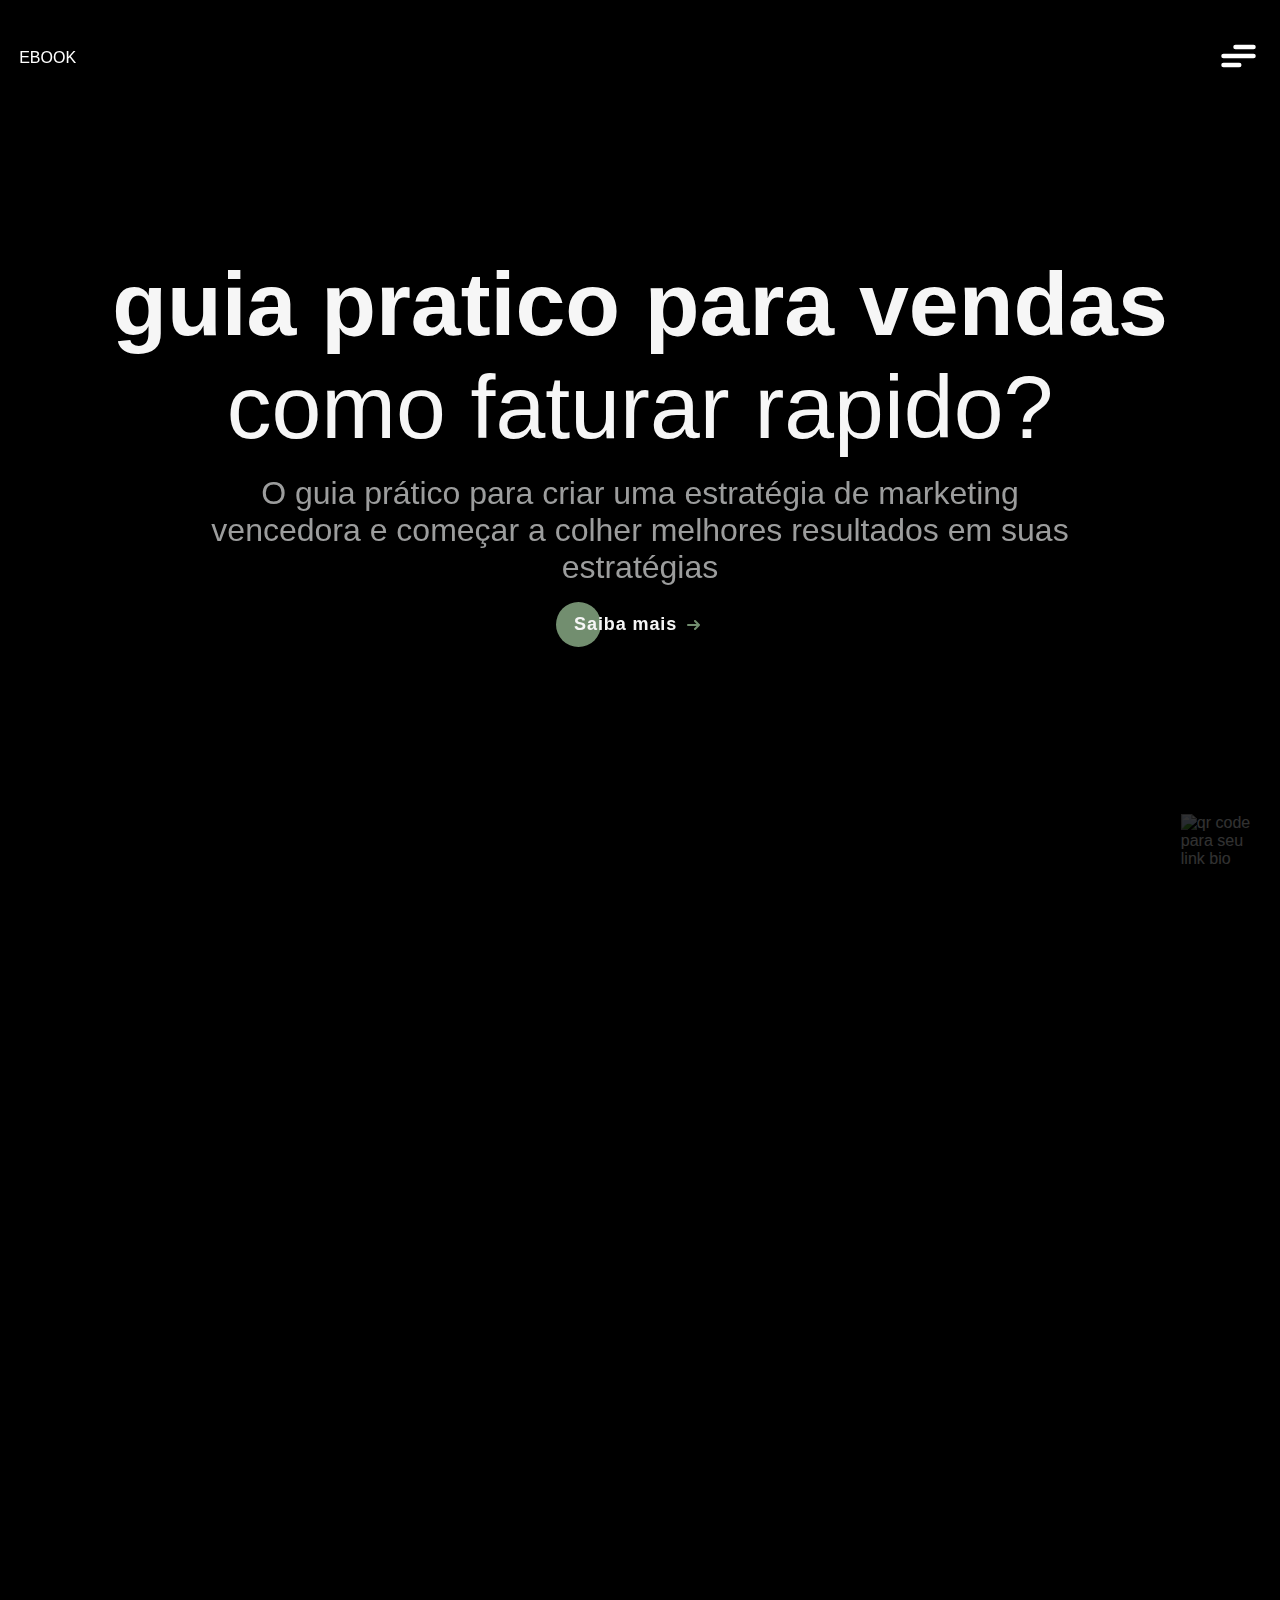
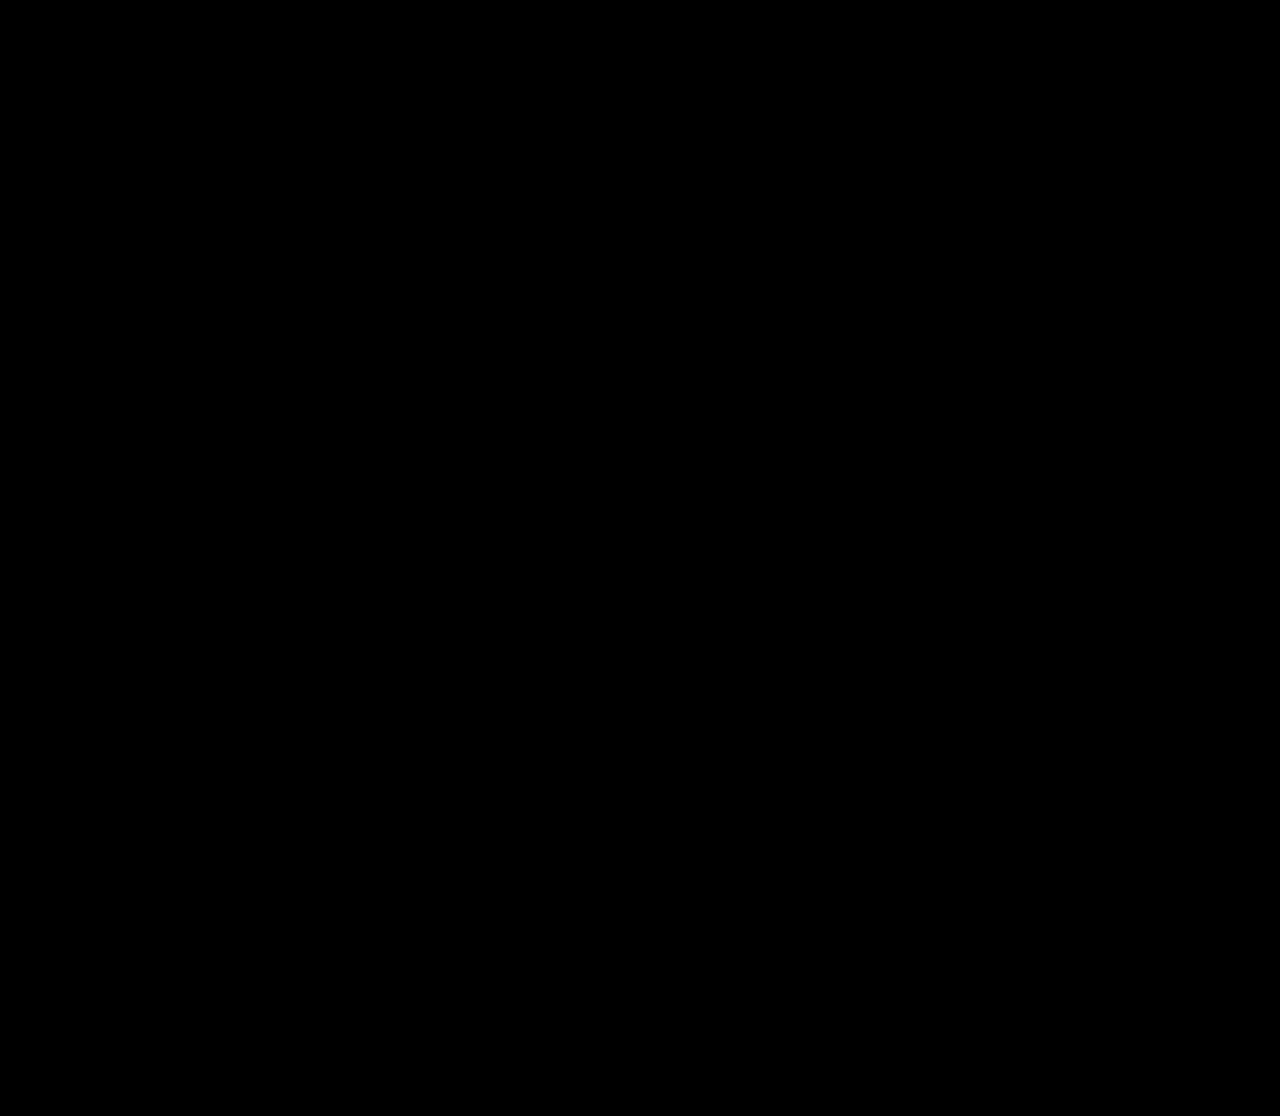
==== index.html @ 0413624f "first commit" ====
<!DOCTYPE html>
<html lang="pt-br">

<head>
    <meta charset="UTF-8">
    <meta name="viewport" content="width=device-width, initial-scale=1.0">
    <title>ebook</title>

    <!--CSS-->
    <link rel="stylesheet" href="assets/css/style.css">
    <link rel="stylesheet" href="assets/css/responsividade.css">

    <!--Bootstrap Icons-->
    <link rel="stylesheet" href="https://cdn.jsdelivr.net/npm/bootstrap-icons@1.11.1/font/bootstrap-icons.css"
        integrity="sha384-4LISF5TTJX/fLmGSxO53rV4miRxdg84mZsxmO8Rx5jGtp/LbrixFETvWa5a6sESd" crossorigin="anonymous">

    <!-- AOS -->
    <link href="https://unpkg.com/aos@2.3.1/dist/aos.css" rel="stylesheet" />
    
</head>

<body>

    <!--Botão voltar ao topo-->
    <div id="backToTop" class="fixed-button">
        <i class="bi bi-chevron-up"></i>
    </div>

    <!--Botão WhatsApp-->
    <div id="whatsappButton" class="fixed-button">
        <i class="bi bi-whatsapp"></i>
    </div>

    <!--Container Geral-->
    <div class="container">

        <!--Header-->
        <header class="header">
            <div class="logo">
                <span>EBOOK</span>
                <img src="assets/img/SUA-LOGO-AQUI.png" alt="">
            </div>
            <div class="menu">
                <label class="hamburger">
                    <input type="checkbox" id="menuToggle">
                    <svg viewBox="0 0 32 32">
                        <path class="line line-top-bottom"
                            d="M27 10 13 10C10.8 10 9 8.2 9 6 9 3.5 10.8 2 13 2 15.2 2 17 3.8 17 6L17 26C17 28.2 18.8 30 21 30 23.2 30 25 28.2 25 26 25 23.8 23.2 22 21 22L7 22">
                        </path>
                        <path class="line" d="M7 16 27 16"></path>
                    </svg>
                </label>
            </div>
            <div class="menu-aberto">
                <nav class="nav-menu">
                    <a href="#inicio">INÍCIO</a>
                    <a href="#sobre">SOBRE</a>
                    <a href="#servicos">SERVIÇOS</a>
                    <a href="#portfolio">PORTFOLIO</a>
                    <a href="#contato">CONTATO</a>
                </nav>
            </div>
        </header>
        <!--Fim Header-->

        <!--Início-->
        <main id="inicio" class="inicio">
            <div class="container-inicio">
                <div class="conteudo-inicio" data-aos="fade-up" data-aos-duration="1000">
                    <div class="titulo-inicio">
                        <h1>guia pratico para vendas</h1>
                        <h1 class="destaque-inicio">como faturar rapido?</h1>
                    </div>
                    <div class="paragrafo-inicio" data-aos="fade-up" data-aos-delay="200" data-aos-duration="1000">
                        <p>O guia prático para criar uma estratégia de marketing
                            vencedora e começar a colher melhores resultados em suas
                            estratégias</p>
                    </div>
                    <button class="cta" data-aos="fade-up" data-aos-delay="400" data-aos-duration="1000">
                        <span>Saiba mais</span>
                        <svg width="15px" height="10px" viewBox="0 0 13 10">
                            <path d="M1,5 L11,5"></path>
                            <polyline points="8 1 12 5 8 9"></polyline>
                        </svg>
                    </button>
                </div>
                <div class="complemento-inicio">
                    <img class="text" src="assets/img/complemento-esquerda.png" alt="">
                    <img class="qr-code" src="assets/img/qr_code_rmdeveloper.png" alt="qr code para seu link bio">
                </div>
            </div>
        </main>
        <!--Fim Início-->

        <!--Sobre-->
        <section id="sobre" class="sobre">
            <div class="container-sobre">
                <!--Slide Sobre-->
                <div class="headline-sobre" data-aos="fade-up" data-aos-duration="1000">
                    <div class="headline-scroll" id="headline-scroll">
                        <span class="bold">SOBRE</span>
                        <span class="divisor"></span>
                        <span class="light">SOBRE</span>
                        <span class="divisor"></span>
                        <span class="bold">SOBRE</span>
                        <span class="divisor"></span>
                        <span class="light">SOBRE</span>
                        <span class="divisor"></span>
                        <span class="bold">SOBRE</span>
                        <span class="divisor"></span>
                        <span class="light">SOBRE</span>
                        <span class="divisor"></span>
                    </div>
                </div>
                <div class="conteudo-sobre">
                    <div class="left-sobre" data-aos="fade-right" data-aos-duration="1000">
                        <div class="textos-sobre">
                            <h1>Olá, me chamo Kauan</h1>
                            <p>Atuo no mercado de marketing ha 2 anos e quero te mostrar um pouco do que esse mercado ja me proporciou</p>
                        </div>
                        <div class="redes-sociais">
                            <a href="#">INSTAGRAM<i class="bi bi-arrow-right"></i></a>
                            <a href="#">THREADS<i class="bi bi-arrow-right"></i></a>
                            <a href="#">FACEBOOK<i class="bi bi-arrow-right"></i></a>
                            <a href="#">TIKTOK<i class="bi bi-arrow-right"></i></a>
                        </div>
                    </div>
                    <div class="right-sobre" data-aos="fade-left" data-aos-duration="1000">
                        <div class="imagem-sobre">
                            <img src="assets/img/sua-foto.png" alt="">
                        </div>
                        <div class="complemento-sobre">
                            <img src="assets/img/texto-giratorio.png" alt="">
                        </div>
                    </div>
                </div>
            </div>
        </section>
        <!--Fim Sobre-->

        <!--Skills-->
        <section id="skills" class="skills">
            <div class="container-skills" data-aos="fade-up" data-aos-duration="1000">
                <div class="headline-skills">
                    <div class="text-headline-skills" data-aos="fade-up" data-aos-delay="200" data-aos-duration="1000">
                        <h2>PORQUE COMECAR NO MERCADO DIGITAL?</h2>
                        <p>Lorem ipsum dolor, sit amet consectetur adipisicing elit. Fuga molestias libero consequuntur.</p>
                    </div>
                </div>
                <div class="conteudo-skills">
                    <div class="box-skills" data-aos="fade-up" data-aos-delay="300" data-aos-duration="1000">
                        <i class="bi bi-palette"></i>
                        <h3>Lorem ipsum dolor sit.</h3>
                        <p>Lorem ipsum dolor sit amet consectetur, adipisicing elit.</p>
                    </div>
                    <div class="box-skills" data-aos="fade-up" data-aos-delay="400" data-aos-duration="1000">
                        <i class="bi bi-type"></i>
                        <h3>Lorem ipsum dolor sit.</h3>
                        <p>Lorem ipsum dolor sit amet consectetur, adipisicing elit.</p>
                    </div>
                    <div class="box-skills" data-aos="fade-up" data-aos-delay="500" data-aos-duration="1000">
                        <i class="bi bi-book"></i>
                        <h3>Lorem ipsum dolor sit.</h3>
                        <p>Lorem ipsum dolor sit amet consectetur, adipisicing elit.</p>
                    </div>
                    <div class="box-skills" data-aos="fade-up" data-aos-delay="600" data-aos-duration="1000">
                        <i class="bi bi-graph-up"></i>
                        <h3>Lorem ipsum dolor sit.</h3>
                        <p>Lorem ipsum dolor sit amet consectetur, adipisicing elit.</p>
                    </div>
                </div>
            </div>
        </section>

    </div>
    <script src="https://ajax.googleapis.com/ajax/libs/jquery/2.1.3/jquery.min.js"></script>

    <!-- AOS -->
    <script src="https://unpkg.com/aos@2.3.1/dist/aos.js"></script>

    <!-- Inicialização do AOS -->
    <script>
        AOS.init();
    </script>

    <!--JavaScript-->
    <script src="assets/js/header.js"></script>
    <script src="assets/js/actionButton.js"></script>
    <script src="assets/js/menu.js"></script>
    <script src="assets/js/slideSobre.js"></script>
    <script src="assets/js/slidePortfolio.js"></script>
</body>
</html>
---- assets/css/style.css ----
@import url('https://fonts.cdnfonts.com/css/tt-hoves-pro-trial');
@import url('clash-grotesk.css');

* {
    margin: 0;
    padding: 0;
    box-sizing: border-box;
}

:root {
    --font-grande: 'TT Hoves Pro Trial', sans-serif;
    --font-pequena: 'ClashGrotesk-Light', sans-serif;
    --color-black: #000;
    --color-gray1: #3d4143;
    --color-gray2: #9c9d9d;
    --color-white: #f6f6f6;
    --color-destaque1: #e7fc00;
    --color-destaque2: #728e6f;
}

/* Estilizando a barra de rolagem */
::-webkit-scrollbar {
    width: 12px;
}

::-webkit-scrollbar-track {
    background: var(--color-black);
}

::-webkit-scrollbar-thumb {
    background-color: var(--color-gray1);
    border-radius: 20px;
    border: 3px solid var(--color-black);
}

::-webkit-scrollbar-thumb:hover {
   background-color: var(--color-gray2); 
    
}

html {
    scroll-behavior: smooth;
}

body {
    background-color: var(--color-black); 
    width: 100%;
    display: flex;
    align-items: center;
    justify-content: center;
    font-family: var(--font-pequena);
    overflow-x: hidden;
    -webkit-overflow-scrolling: touch;
    transition: transform 0.3s ease-out;
}

li {
    list-style: none;
}

a {
    text-decoration: none;
}

/*Botões fixos*/
.fixed-button {
    position: fixed;
    display: none;
    align-items: center;
    justify-content: center;
    width: 50px;
    height: 50px;
    border-radius: 50%;
    background-color: var(--color-white);
    color: var(--color-black);
    cursor: pointer;
    z-index: 1000;
    opacity: 0;
    transition: opacity 0.5s ease, box-shadow 0.5s ease;
}

#backToTop {
    bottom: 20px;
    left: 20px;
    box-shadow: 0px 0px 10px rgba(0, 0, 0, 0.5); 
}

#whatsappButton {
    bottom: 20px;
    right: 20px;
    background-color: #25D366;
    box-shadow: 0px 0px 10px rgba(0, 255, 0, 0.5); 
    animation: pulse 2s infinite;
}

#whatsappButton i {
    font-size: 24px;
    color: #fff;
}

.fixed-button i {
    font-size: 24px;
}

@keyframes pulse {
    0% {
        transform: scale(1);
        box-shadow: 0 0 10px rgba(0, 255, 0, 0.5);
    }
    50% {
        transform: scale(1.1);
        box-shadow: 0 0 20px rgba(0, 255, 0, 0.7);
    }
    100% {
        transform: scale(1);
        box-shadow: 0 0 10px rgba(0, 255, 0, 0.5);
    }
}

.container {
    width: 100%;
    max-width: 1400px;
    height: 100%;
    display: flex;
    flex-direction: column;
    align-items: center;
    justify-content: center;
}

/*************** HEADER *****/
.header {
    user-select: none;
    position: fixed;
    top: 0;
    width: 100vw;
    padding: 2rem 1.2rem;
    display: flex;
    align-items: center;
    justify-content: space-between;
    z-index: 99;
    transition: top 0.3s ease-in-out;
    background-color: rgba(0, 0, 0, .9); 
    backdrop-filter: blur(10px); 
    -webkit-backdrop-filter: blur(10px); 
}

/* Logo */
.logo {
    width: 100%;
    color: white;
}

.logo img {
    width: 150px;
}

/* Menu */
.menu {
    display: flex;
    align-items: center;
    justify-content: flex-end;
    position: relative;
    z-index: 100;
}

.hamburger {
    cursor: pointer;
}

.hamburger input {
    display: none;
}

.hamburger svg {
    height: 3em;
    transition: transform 600ms cubic-bezier(0.4, 0, 0.2, 1);
}

.line {
    fill: none;
    stroke: white;
    stroke-linecap: round;
    stroke-linejoin: round;
    stroke-width: 3;
    transition: stroke-dasharray 600ms cubic-bezier(0.4, 0, 0.2, 1), stroke-dashoffset 600ms cubic-bezier(0.4, 0, 0.2, 1);
}

.line-top-bottom {
    stroke-dasharray: 12 63;
}

.hamburger input:checked+svg {
    transform: rotate(-45deg);
}

.hamburger input:checked+svg .line-top-bottom {
    stroke-dasharray: 20 300;
    stroke-dashoffset: -32.42;
}

/* Menu Navegação */
.menu-aberto {
    background-color: var(--color-black);
    position: fixed;
    left: 0;
    top: 0;
    height: 0;
    width: 100%;
    z-index: 98;
    display: flex;
    align-items: center;
    justify-content: center;
    overflow: hidden;
    transition: height 0.5s ease-in-out, opacity 0.5s ease-in-out;
    opacity: 0;
}

.menu-aberto.active {
    height: 100vh;
    opacity: 1;
}

.nav-menu {
    width: 100%;
    height: 100%;
    display: flex;
    flex-direction: column;
    align-items: center;
    justify-content: center;
    gap: 4rem;
    transition: opacity 0.5s ease-in-out;
}

.nav-menu a {
    user-select: none;
    text-decoration: none;
    color: var(--color-white);
    font-family: var(--font-pequena);
    font-size: 3rem;
    font-weight: bold;
    opacity: 0;
    transform: translateY(-20px);
    transition: transform 0.5s ease-in-out, opacity 0.5s ease-in-out;
}

.menu-aberto.active .nav-menu a {
    opacity: 1;
    transform: translateY(0);
}

.nav-menu a:hover {
    color: var(--color-destaque1);
    transition: all 0.3s ease;
}

/*************** INICIO *****/
.inicio {
    width: 100%;
    height: 100vh;
    display: flex;
    align-items: center;
    justify-content: center;
    padding: 0rem 1rem;
    z-index: 1;
    user-select: none;
}

.container-inicio {
    width: 100%;
    height: 100%;
    color: var(--color-white);
    display: flex;
    flex-direction: column;
    align-items: center;
    justify-content: center;
}

.conteudo-inicio {
    width: 100%;
    display: flex;
    flex-direction: column;
    align-items: center;
    justify-content: center;
    text-align: center;
    gap: 1rem;
}

.titulo-inicio {
    font-size: clamp(1rem, 2.5vw + .8rem, 3rem);
    font-family: var(--font-grande);
    font-weight: normal;
}

.destaque-inicio {
    font-weight: lighter;
}

.paragrafo-inicio p {
    font-size: clamp(1.2rem, 1.5vw + 1rem, 2rem);
    max-width: 900px;
    color: var(--color-gray2);
    font-family: var(--font-pequena);
}

/* Botão Inicio */
.cta {
    position: relative;
    margin: auto;
    padding: 12px 18px;
    transition: all 0.2s ease;
    border: none;
    background: none;
    cursor: pointer;
}

.cta span {
    font-size: clamp(1.2rem, 1.5vw + 1rem, 2rem);
}

.cta:before {
    content: "";
    position: absolute;
    top: 0;
    left: 0;
    display: block;
    border-radius: 50px;
    background: var(--color-destaque2);
    width: 45px;
    height: 45px;
    transition: all 0.3s ease;
}

.cta span {
    position: relative;
    font-family: var(--font-pequena);
    font-size: 18px;
    font-weight: 700;
    letter-spacing: 0.05em;
    color: var(--color-white);
}

.cta svg {
    position: relative;
    top: 0;
    margin-left: 10px;
    fill: none;
    stroke-linecap: round;
    stroke-linejoin: round;
    stroke: var(--color-destaque2);
    stroke-width: 2;
    transform: translateX(-5px);
    transition: all 0.3s ease;
}

.cta:hover:before {
    width: 100%;
    background: var(--color-destaque2);
}

.cta:hover svg {
    transform: translateX(0);
    stroke: var(--color-destaque1);
}

.cta:active {
    transform: scale(0.95);
}

.complemento-inicio {
    position: absolute;
    bottom: 2rem;
    width: 100vw;
    padding: 0rem 1.2rem;
    display: flex;
    align-items: center;
    justify-content: space-between;
}

.complemento-inicio .text {
    width: 200px;
}

.complemento-inicio .qr-code {
    width: 80px;
    opacity: .2;
    transition: all .5s ease-in-out;
}

.qr-code:hover {
    opacity: 1;
}

/*************** SOBRE *****/
.sobre {
    background-color: var(--color-black);
    width: 100%;
    height: 100vh;
    display: flex;
    align-items: center;
    justify-content: center;
    padding: 2rem 1rem;
    z-index: 1;
    user-select: none;
    overflow: visible;
}

.container-sobre {
    width: 100%;
    height: 100%;
    display: flex;
    flex-direction: column;
    justify-content: space-between;
    align-items: center;
}

.headline-sobre {
    height: 30%;
    width: 100vw;
    overflow: hidden;
    display: flex;
    align-items: center;
    justify-content: center;
    position: absolute;
}

.headline-scroll {
    display: flex;
    align-items: center;
    white-space: nowrap;
    animation: scroll 20s linear infinite;
}

@keyframes scroll {
    0% {
        transform: translateX(0);
    }

    100% {
        transform: translateX(-50%);
    }
}

.headline-scroll span {
    font-family: var(--font-grande);
    font-size: 5rem;
    text-transform: uppercase;
    display: flex;
    align-items: center;
}

.headline-scroll .divisor {
    width: 20px;
    height: 20px;
    background-color: var(--color-gray2);
    border-radius: 50%;
    margin: 0 20px;
}

.headline-scroll .bold {
    font-weight: bold;
    color: var(--color-white);
}

.headline-scroll .light {
    font-weight: lighter;
    color: var(--color-gray2);
}

.conteudo-sobre {
    position: relative;
    top: 30%;
    width: 100%;
    height: 70%;
    display: flex;
}

.left-sobre {
    color: var(--color-white);
    height: 100%;
    width: 50%;
    display: flex;
    flex-direction: column;
    justify-content: center;
    align-items: left;
    gap: 3rem;
}

.textos-sobre h1 {
    font-size: 3rem;
    font-family: var(--font-grande);
}

.textos-sobre p {
    font-size: 1.5rem;
    color: var(--color-gray2);
    font-weight: 500;
    line-height: 1.4;
    letter-spacing: 1.5px;
}

.redes-sociais {
    width: 100%;
    display: flex;
    flex-direction: column;
    align-items: flex-start;
    justify-content: center;
    gap: 1.5rem;
}

.redes-sociais a {
    display: flex;
    justify-content: space-between;
    text-decoration: none;
    color: var(--color-gray2);
    font-size: 1.5rem;
    width: 100%;
    padding-bottom: 5px;
    border-bottom: 1px solid hsla(0, 0%, 100%, 0.15);
}

.right-sobre {
    height: 100%;
    width: 50%;
    display: flex;
    align-items: center;
    justify-content: center;
}

.imagem-sobre {
    display: flex;
    justify-content: right;
    align-items: center;
    position: absolute;
}

.complemento-sobre {
    width: auto;
    z-index: 0;
}

.complemento-sobre img {
    position: relative;
    left: 50px;
    top: 50px;
    width: 90%;
    z-index: 1000;
    animation: rotate 20s linear infinite;
}

@keyframes rotate {
    from {
        transform: rotate(0deg);
    }

    to {
        transform: rotate(360deg);
    }
}

.imagem-sobre img {
    width: 90%;
    z-index: 99;
}

/*************** SKILLS *****/
.skills {
    width: 100%;
    padding: 7rem 1rem;
    display: flex;
    align-items: center;
    justify-content: center;
}

.container-skills {
    width: 100%;
    display: flex;
    flex-direction: column;
    align-items: center;
    justify-content: space-between;
}

.headline-skills {
    width: 100%;
    text-align: center;
    margin-bottom: 2rem;
    color: var(--color-white);
    display: flex;
    align-items: center;
    justify-content: center;
}

.text-headline-skills h2 {
    font-family: var(--font-grande);
    font-size: 3rem;
}

.text-headline-skills p {
    font-size: 1.5rem;
    color: var(--color-gray2);
    font-weight: 500;
    line-height: 1.4;
    max-width: 900px;
}

.conteudo-skills {
    display: grid;
    gap: 1rem;
    width: 100%;
}

.box-skills {
    border: 1px solid hsla(0, 0%, 100%, 0.15);
    border-radius: 20px;
    color: var(--color-white);
    display: flex;
    flex-direction: column;
    justify-content: center;
    height: 450px;
    padding: 2rem;
    gap: 1.5rem;
}

.box-skills i {
    font-size: 4rem;
    color: var(--color-white);
}

.box-skills h3 {
    font-size: 1.8rem;
}

.box-skills p {
    color: var(--color-gray2);
    font-size: 1.2rem;
    font-weight: 500;
    line-height: 1.4;
}

@media (min-width: 600px) {
    .conteudo-skills {
        grid-template-columns: repeat(2, 1fr);
    }
}

@media (min-width: 900px) {
    .conteudo-skills {
        grid-template-columns: repeat(4, 1fr);
    }
}

/*************** SERVIÇOS *****/
.servicos {
    background-color: var(--color-white);
    width: 100vw;
    height: 100%;
    display: flex;
    align-items: center;
    justify-content: center;
    padding: 2rem 1rem;
}

.container-servicos {
    background-color: var(--color-white);
    width: 100%;
    max-width: 1400px;
    height: 100%;
    display: flex;
    flex-direction: column;
    align-items: center;
    justify-content: space-between;
}

.headline-servicos {
    width: 100%;
    height: 40vh;
    display: flex;
    align-items: center;
    justify-content: center;
}

.titulo-servicos {
    height: 100%;
    width: 50%;
    display: flex;
    align-items: center;
    justify-content: left;
}

.titulo-servicos h1 {
    color: var(--color-black);
    width: 50%;
    font-size: 8vw;
    font-weight: lighter;
    font-family: var(--font-grande);
}

.descricao-servicos {
    width: 50%;
    font-size: 2rem;
    text-align: right;
    line-height: 1.4;
    letter-spacing: 1.5px;
}

.servicos-cards {
    width: 100%;
    height: 100%;
    display: flex;
    flex-direction: column;
    justify-content: space-between;
    gap: 2rem;
    padding: 2rem 0rem;
}

.card-servicos {
    border: 1px solid hsla(0, 0%, 0%, 0.35);
    max-width: 95%;
    min-height: 180px;
    border-radius: 150px;
    display: flex;
    align-items: center;
    justify-content: space-between;
    padding: 2rem;
}

.card-servicos-left {
    margin-left: 5%;
    border: 1px solid hsla(0, 0%, 0%, 0.35);
    width: 95%;
    min-height: 180px;
    border-radius: 150px;
    display: flex;
    align-items: center;
    justify-content: space-between;
    padding: 2rem;
    gap: 7%;
}

.card-titulo {
    width: 68%;
    font-size: clamp(0.8rem, 2.5vw + .4rem, 2rem);
    font-family: var(--font-pequena);
    font-weight: normal;
}

.card-icon {
    width: 25%;
    max-width: 120px;
    height: 60px;
    border: 1px solid hsla(0, 0%, 0%, 0.35);
    border-radius: 100px;
    display: flex;
    flex-direction: column;
    justify-content: center;
    align-items: center;
}

.card-icon i {
    font-size: 2rem;
    color: var(--color-gray1);
    margin-bottom: -7px;
}

/*************** ALGUMA FRASE AQUI  *****/
.free-your-mind {
    background-color: var(--color-white);
    width: 100vw;
    height: 100%;
    display: flex;
    align-items: center;
    justify-content: center;
    padding: 1rem 1rem;
    font-family: var(--font-grande);
}

.container-free-your-mind {
    width: 100%;
    height: 100%;
    display: flex;
    flex-direction: column;
    align-items: left;
    justify-content: center;
}

.line-container {
    display: flex;
    align-items: center;
}

.line-container.center {
    justify-content: center;
}

.line-container.right {
    justify-content: flex-end;
}

.container-free-your-mind span {
    color: var(--color-black);
    font-size: 15vw;
}

.center span {
    text-align: center;
}

.right span {
    text-align: right;
}

.line {
    flex-grow: 1;
    height: 1px;
    background-color: var(--color-gray2);
    margin: 0 4rem;
}

/*************** PORTFOLIO *****/
.portfolio {
    width: 100%;
    height: 100%;
    color: var(--color-white);
    display: flex;
    align-items: center;
    justify-content: center;
    padding: 2rem 0rem 7rem 0rem;
}

.container-portfolio {
    width: 100%;
    max-width: 1400px;
    height: 100%;
    display: flex;
    flex-direction: column;
    align-items: center;
    justify-content: space-between;
}

.headline-portfolio {
    width: 100%;
    height: 40vh;
    display: flex;
    align-items: center;
    justify-content: center;
}

.headline-portfolio .titulo {
    width: 50%;
    font-size: 8vw;
    font-weight: lighter;
    font-family: var(--font-grande);
}

.headline-portfolio .descricao {
    width: 50%;
    font-size: 2rem;
    text-align: right;
    line-height: 1.4;
    letter-spacing: 1.5px;
}

.container-case {
    width: 100%;
    height: 100%;
    display: flex;
    flex-direction: column;
    align-items: center;
    justify-content: center;
    gap: 8rem;
}

.case1,
.case2,
.case3,
.case4 {
    width: 100%;
    height: 70vh;
    display: flex;
    align-items: center;
    gap: 2rem;
}

.imagens-case {
    width: 50%;
    height: 100%;
    display: flex;
    align-items: center;
    justify-content: center;
}

.slide {
    position: relative;
    width: 100%;
    height: 100%;
    overflow: hidden;
}

.slide img {
    width: 100%;
    height: 100%;
    object-fit: cover;
    display: flex;
    align-items: center;
    justify-content: center;
    transition: opacity 1s ease-in-out;
    position: absolute;
    top: 0;
    left: 0;
    opacity: 0;
}

.slide img:first-child {
    display: block;
    opacity: 1;
}

.prev,
.next {
    cursor: pointer;
    position: absolute;
    top: 50%;
    width: auto;
    padding: 16px;
    color: var(--color-white);
    font-size: 2rem;
    user-select: none;
    transform: translateY(-50%);
    border-radius: 50%;
    z-index: 1;
}

.prev {
    left: 10px;
}

.next {
    right: 10px;
}

.textos-case {
    width: 50%;
    height: 100%;
    display: flex;
    align-items: center;
    justify-content: center;
}

.conteudo-textos-case {
    width: 100%;
    height: 100%;
    display: flex;
    align-items: left;
    justify-content: center;
    flex-direction: column;
}

.conteudo-textos-case h1 {
    color: var(--color-white);
    font-size: 6vw;
    letter-spacing: 3px;
}

.conteudo-textos-case p {
    color: var(--color-gray2);
    font-size: 1.5rem;
    line-height: 1.4;
    letter-spacing: 1.5px;
    padding-bottom: 1.5rem;
}

.conteudo-textos-case span {
    width: 180px;
    font-size: 1.2rem;
    display: flex;
    align-items: center;
    justify-content: center;
    height: 40px;
    background-color: var(--color-white);
    border-radius: 50px;
    color: var(--color-black);
    font-weight: bold;
    letter-spacing: 1.2px;
}

/*************** CONTATO *****/
.contato {
    width: 100vw;
    height: auto;
    display: flex;
    padding: 2rem 0rem 3rem 0rem;
    align-items: center;
    justify-content: center;
    background-color: var(--color-white);
}

.container-contato {
    width: 100%;
    height: 100vh;
    max-width: 1400px;
    display: flex;
    flex-direction: column;
    justify-content: space-between;
}

.headline-contato {
    width: 100%;
    height: 40vh;
    display: flex;
    align-items: center;
    justify-content: center;
}

.titulo-contato {
    height: 100%;
    width: 50%;
    display: flex;
    align-items: center;
    justify-content: left;
}

.titulo-contato h1 {
    color: var(--color-black);
    width: 50%;
    font-size: 8vw;
    font-weight: lighter;
    font-family: var(--font-grande);
}

.descricao-contato {
    width: 50%;
    text-align: right;
}

.descricao-contato a {
    text-decoration: none;
    color: var(--color-black);
    font-size: 2rem;
    letter-spacing: 1.5px;
    line-height: 1.4;
    font-weight: bold;
}

.conteudo-contato {
    width: 100%;
    height: 100%;
    display: flex;
    justify-content: space-between;
    align-items: center;
    gap: 2rem;
}

.formulario-contato {
    width: 50%;
    height: 100%;
    display: flex;
    flex-direction: column;
    justify-content: center;
    gap: 1rem;
    padding: 2rem 0rem 2rem 0rem;
}

.formulario-contato h2 {
    font-size: 2rem;
}

.formulario-contato p {
    font-size: 1.5rem;
    color: var(--color-gray1);
    font-weight: 500;
    line-height: 1.4;
}

.form {
    height: 100%;
    display: flex;
    flex-direction: column;
    align-items: center;
    justify-content: center;
    gap: 1rem;
}

.form input {
    font-family: var(--font-pequena);
    width: 100%;
    height: 30px;
    border-radius: 30px;
    outline: none;
    border: 2px solid rgba(128, 128, 128, 0.5);
    padding: 1.5rem 1rem;
    font-size: 1.2rem;
}

.form textarea {
    width: 100%;
    height: 100%;
    border-radius: 30px;
    outline: none;
    border: 2px solid rgba(128, 128, 128, 0.5);
    font-family: var(--font-pequena);
    font-size: 1.2rem;
    padding: 1.5rem 1rem;
}

.btn {
    background-color: var(--color-destaque1);
    color: var(--color-black);
    font-weight: bold;
    width: 190px;
    padding: 1rem 0rem;
    border: 2px solid rgba(128, 128, 128, 0.5);
    outline: none;
    border-radius: 30px;
}

.logo-contato {
    width: 50%;
    height: 100%;
    display: flex;
    align-items: center;
    justify-content: right;
}

.logo-contato img {
    width: 80%;
    border-radius: 36px;
}

/*************** FOOTER *****/
.footer {
    background-color: var(--color-black);
    width: 100%;
    padding: 3rem 1rem;
    color: var(--color-white);
    display: flex;
    flex-direction: column;
    align-items: center;
    justify-content: center;
    gap: 2rem;
}

.container-footer {
    width: 100%;
    max-width: 1400px;
    display: flex;
    justify-content: space-between;
    align-items: flex-start;
    gap: 1rem;
}

.footer-column {
    flex: 1;
    display: flex;
    flex-direction: column;
    align-items: center;
    justify-content: center;
}

.logo-column {
    align-items: flex-start;
}

.logo-column img {
    width: 100px;
}

.menu-column {
    text-align: center;
}

.footer-nav {
    display: flex;
    flex-direction: column;
    align-items: start;
    gap: 0.5rem;
}

.footer-nav a {
    text-decoration: none;
    color: var(--color-white);
    font-size: 1.2rem;
    transition: color 0.3s ease;
}

.footer-nav a:hover {
    color: var(--color-destaque1);
}

.social-column {
    text-align: right;
}

.social-links {
    list-style: none;
    display: flex;
    flex-direction: column;
    gap: 0.5rem;
}

.social-links a {
    text-decoration: none;
    color: var(--color-white);
    font-size: 1.2rem;
    display: flex;
    align-items: center;
    transition: color 0.3s ease;
}

.social-links a i {
    margin-right: 0.5rem;
}

.social-links a:hover {
    color: var(--color-destaque1);
}

.credits-column {
    text-align: right;
    font-size: 0.9rem;
}

.credits-column p {
    margin: 0.2rem 0;
}
---- assets/css/responsividade.css ----
@media (max-width: 1024px) {

    .container {
        padding: 0;
    }

    /************************** SOBRE ***/
    .sobre {
        height: auto;
    }

    .container-sobre {
        height: auto;
    }
    
    .headline-sobre {
        height: auto;
        position: relative;
    }

    .conteudo-sobre {
        flex-direction: column-reverse;
        height: auto;
        gap: 3rem;
    }

    .left-sobre {
        width: 100%;
        height: auto;
    }

    .right-sobre {
        width: 100%;
        height: auto;
    }

    .imagem-sobre {
        justify-content: center;
    }

    .complemento-sobre {
        display: flex;
        align-items: center;
        justify-content: center;
    }

    .complemento-sobre img {
        position: unset;
        width: 100%;
    }

    /************************** SERVIÇOS ***/

    .headline-servicos {
        flex-direction: column;
        height: auto;
    }

    .titulo-servicos {
        width: 100%;
        display: flex;
        align-items: center;
        justify-content: left;
    }

    .titulo-servicos h1 {
        font-size: 6rem;
    }

    .descricao-servicos {
        width: 100%;
        text-align: right;
        font-size: 1.4rem;
    }

    /************************** PORTFOLIO ***/

    .container-portfolio {
        gap: 2rem;
        padding: 2rem 1rem;
    }

    .headline-portfolio {
        flex-direction: column;
        height: auto;
    }

    .headline-portfolio .titulo {
        width: 100%;
        display: flex;
        align-items: center;
        justify-content: left;
    }

    .headline-portfolio .titulo {
        font-size: 6rem;
    }

    .headline-portfolio .descricao {
        width: 100%;
        text-align: right;
        font-size: 1.4rem;
    }

    .container-case {
        gap: 2rem;
    }

    .case1,
    .case3 {
        flex-direction: column;
        gap: 1rem;
        height: auto;
        justify-content: center;
    }

    .case2, 
    .case4 {
        flex-direction: column-reverse;
        gap: 1rem;
        height: auto;
        height: auto;
        justify-content: center;
    }
    
    .imagens-case {
        width: 100%;
        height: 60vh
    }

    .textos-case {
        width: 100%;
        height: 35vh;
    }

    /************************** CONTATO ***/
    .contato {
        padding: 0rem 1rem 2rem 1rem;
        height: auto;
    }

    .container-contato {
        width: 100%;
        height: auto;
    }

    .headline-contato {
        flex-direction: column;
        height: auto;
    }

    .titulo-contato {
        width: 100%;
        display: flex;
        align-items: center;
        justify-content: left;
    }

    .titulo-contato h1 {
        font-size: 6rem;
    }

    .descricao-contato {
        width: 100%;
        text-align: right;
        font-size: 1.4rem;
    }

    .descricao-contato a {
        text-decoration: none;
        color: var(--color-black);
        font-size: 1.5rem;
        letter-spacing: 1.5px;
        line-height: 1.4;
        font-weight: bold;
    }


    .conteudo-contato {
        padding-top: 2rem;
        flex-direction: column-reverse;
    }

    .logo-contato {
        width: 100%;
        justify-content: center;
    }

    .logo-contato img{
        width: 100%;
        max-height: 500px;
        object-fit: cover;
    }

    .formulario-contato {
        width: 100%;
    }

    .credits-column {
        width: auto;
        text-align: right;
        margin-top: 0;
    }
}
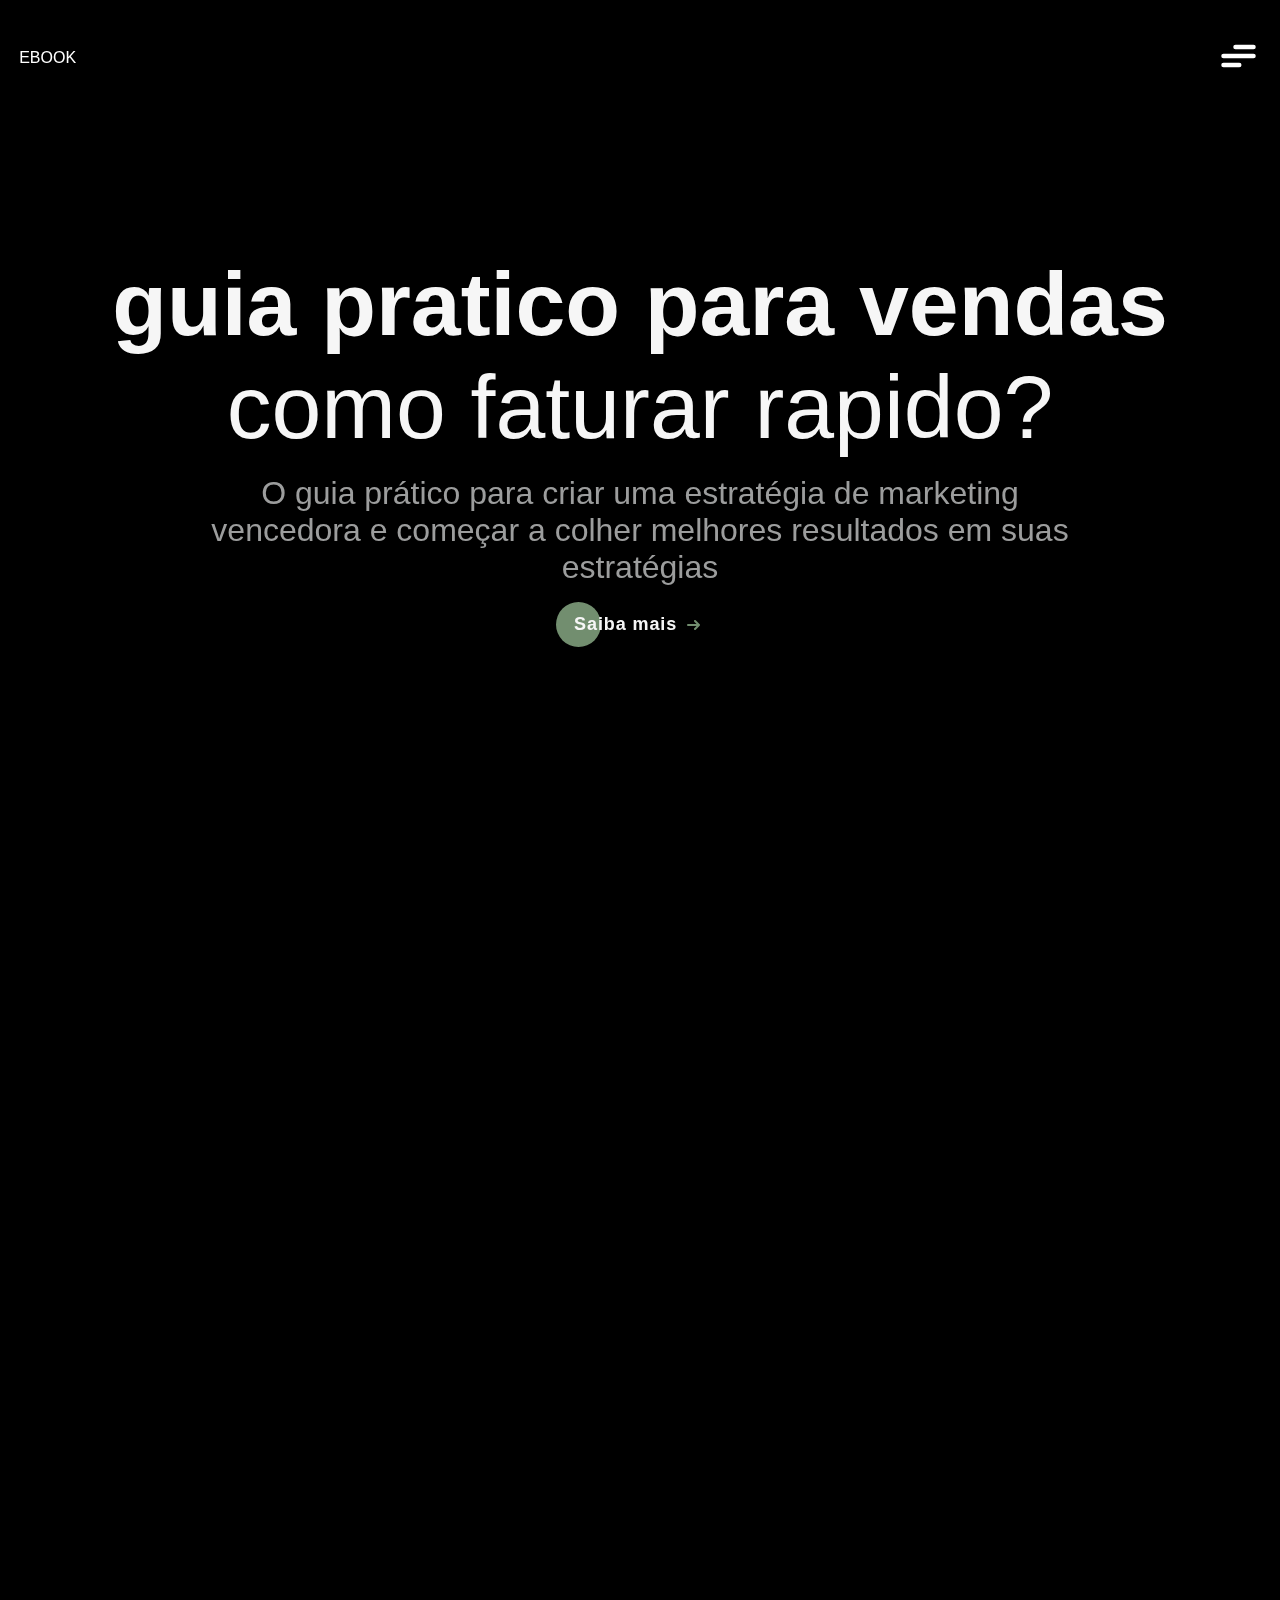
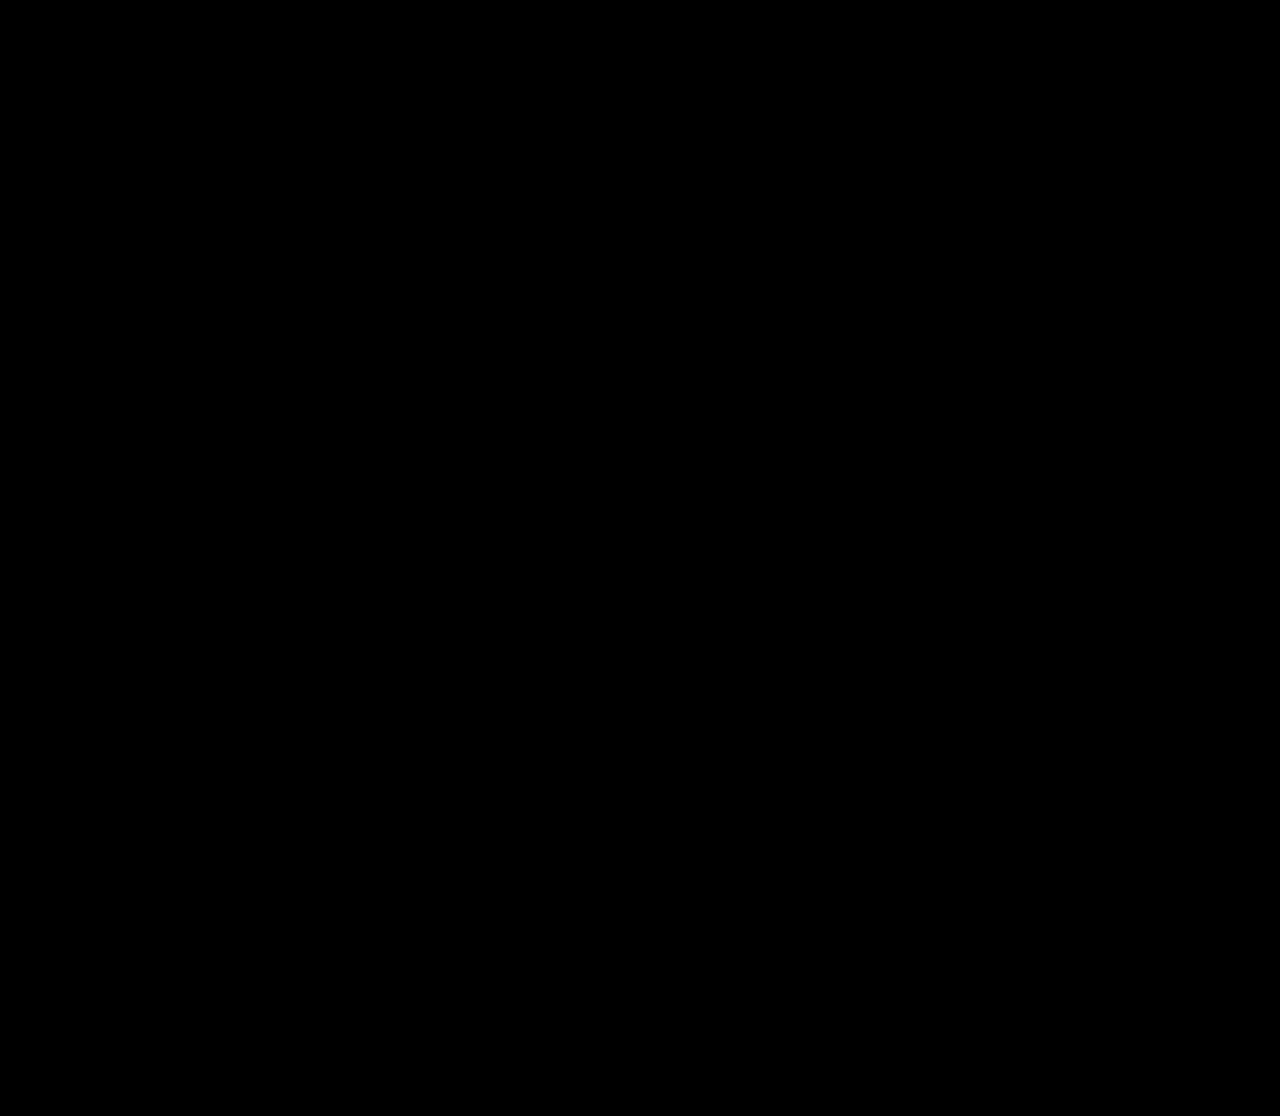
==== commit 346e2461: "remove img" ====
--- a/index.html
+++ b/index.html
@@ -56,8 +56,7 @@
                     <a href="#inicio">INÍCIO</a>
                     <a href="#sobre">SOBRE</a>
                     <a href="#servicos">SERVIÇOS</a>
-                    <a href="#portfolio">PORTFOLIO</a>
-                    <a href="#contato">CONTATO</a>
+                    
                 </nav>
             </div>
         </header>
@@ -85,8 +84,9 @@
                     </button>
                 </div>
                 <div class="complemento-inicio">
-                    <img class="text" src="assets/img/complemento-esquerda.png" alt="">
+                    <!--<img class="text" src="assets/img/complemento-esquerda.png" alt="">
                     <img class="qr-code" src="assets/img/qr_code_rmdeveloper.png" alt="qr code para seu link bio">
+                -->
                 </div>
             </div>
         </main>
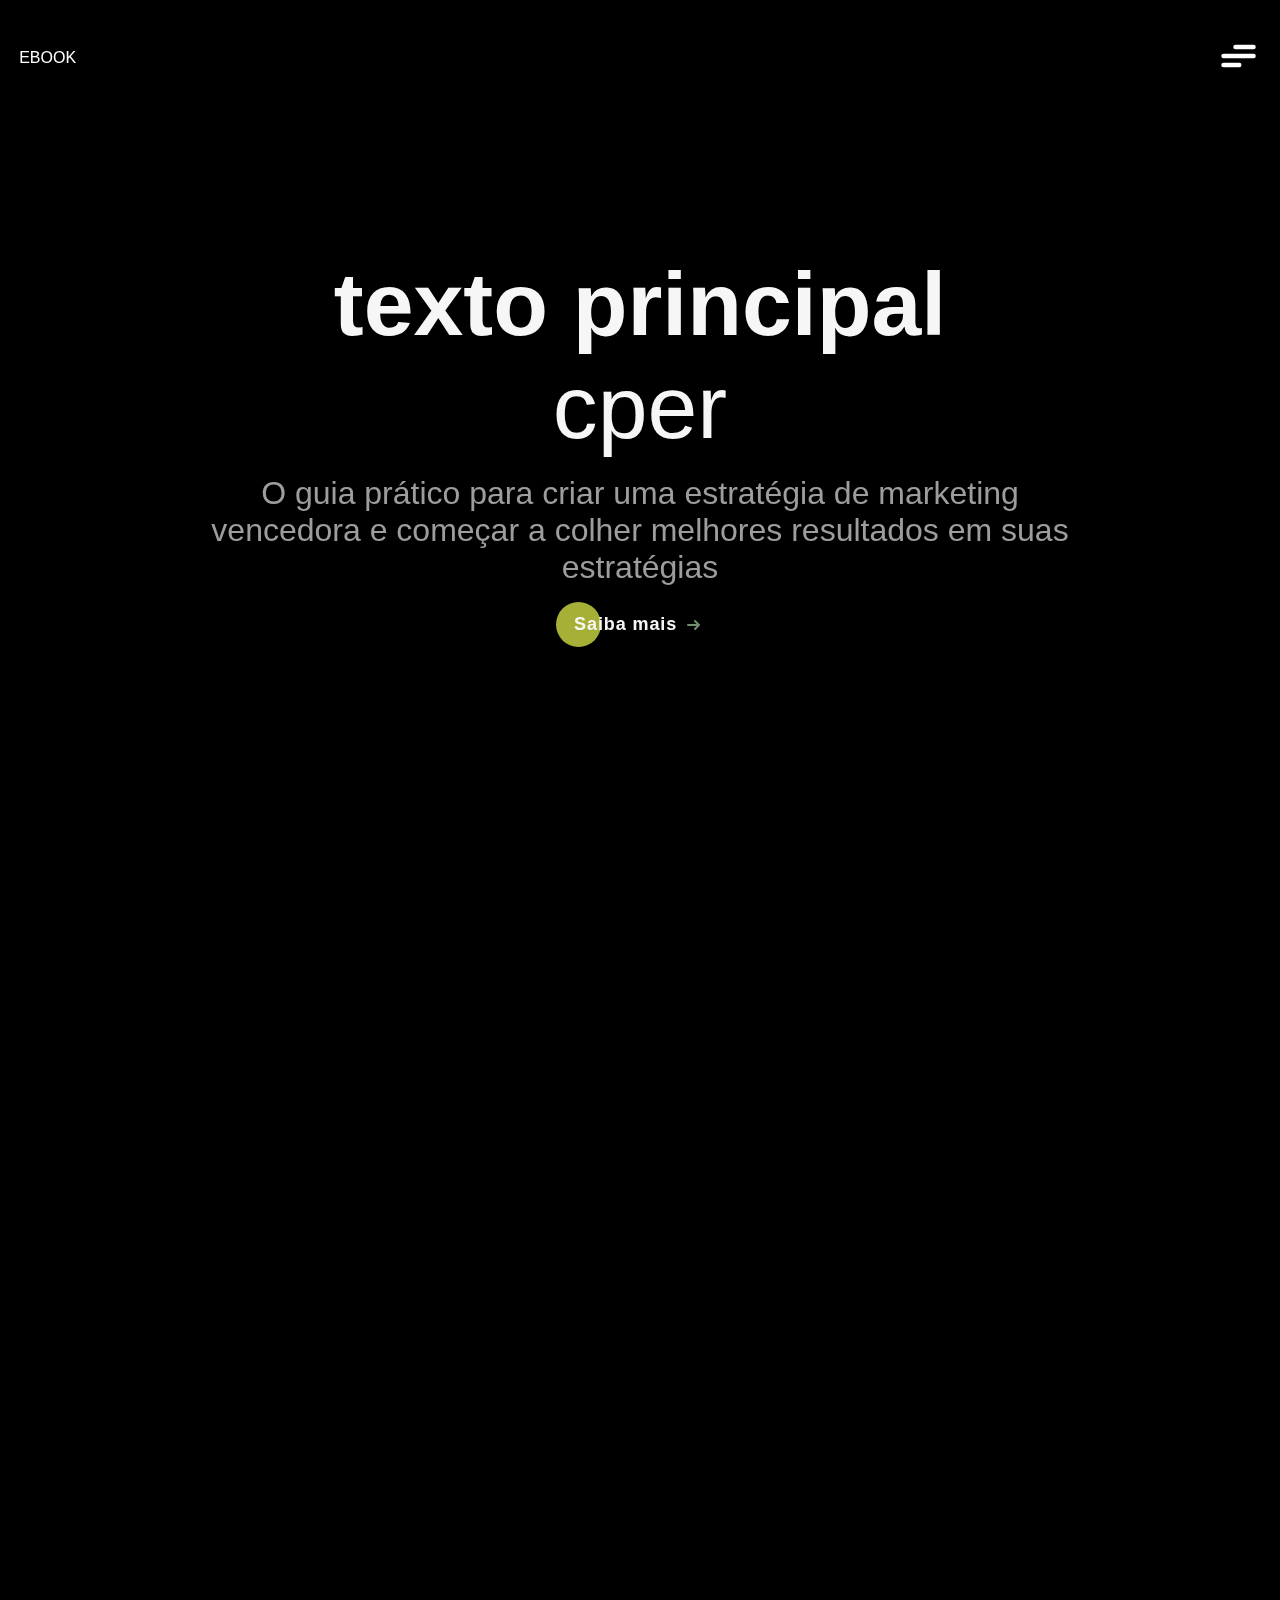
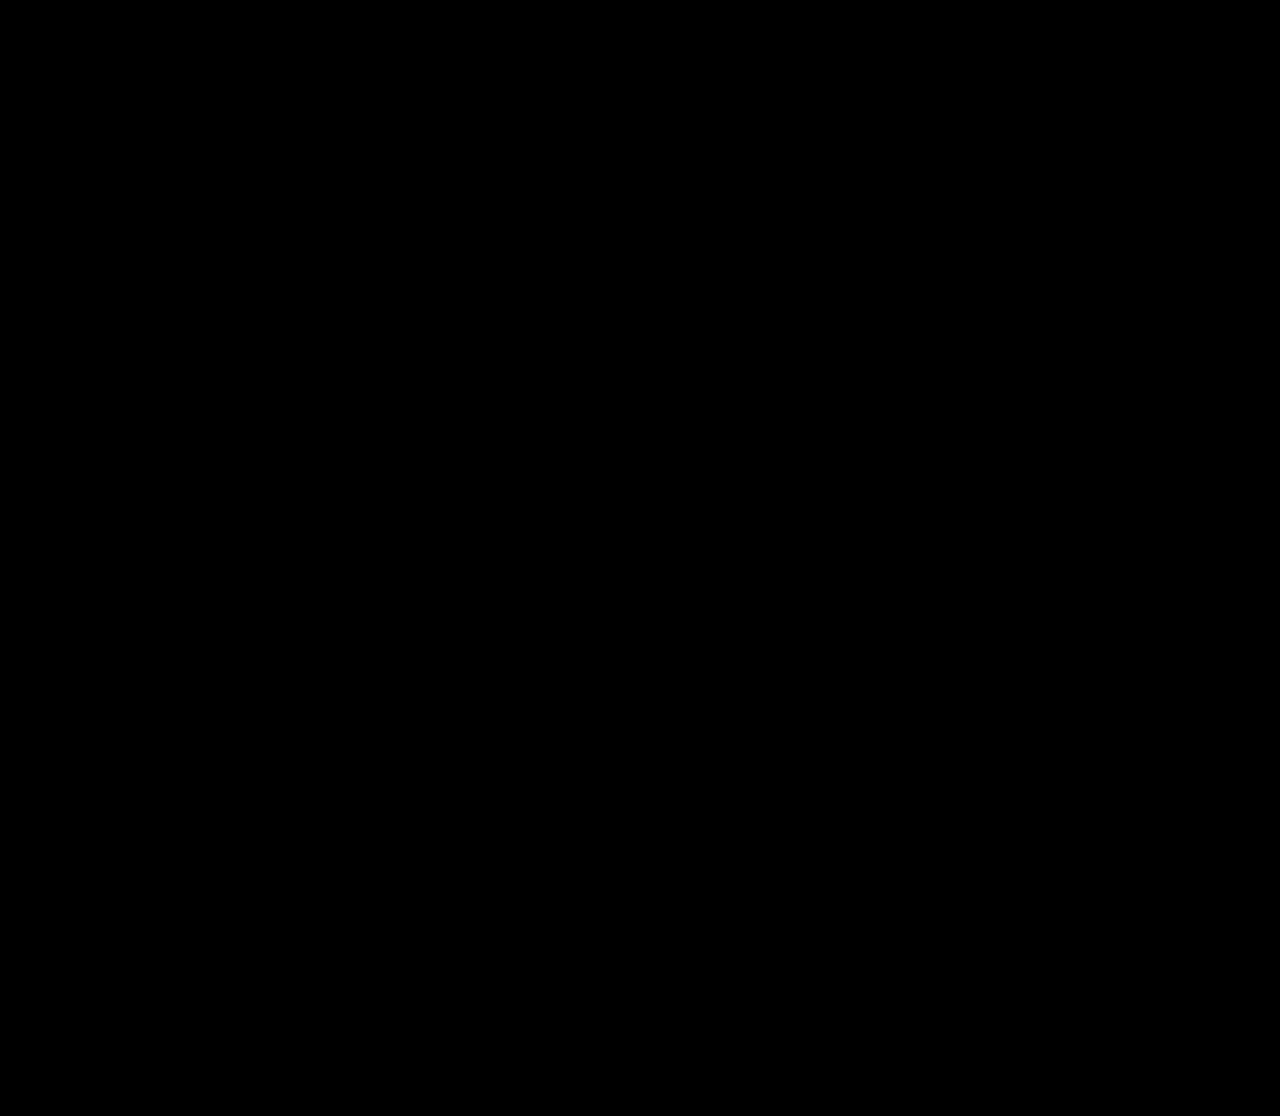
==== commit 21826e27: "new-alt" ====
--- a/index.html
+++ b/index.html
@@ -67,8 +67,8 @@
             <div class="container-inicio">
                 <div class="conteudo-inicio" data-aos="fade-up" data-aos-duration="1000">
                     <div class="titulo-inicio">
-                        <h1>guia pratico para vendas</h1>
-                        <h1 class="destaque-inicio">como faturar rapido?</h1>
+                        <h1>texto principal</h1>
+                        <h1 class="destaque-inicio">cper</h1>
                     </div>
                     <div class="paragrafo-inicio" data-aos="fade-up" data-aos-delay="200" data-aos-duration="1000">
                         <p>O guia prático para criar uma estratégia de marketing
--- a/assets/css/style.css
+++ b/assets/css/style.css
@@ -324,7 +324,7 @@
     left: 0;
     display: block;
     border-radius: 50px;
-    background: var(--color-destaque2);
+    background: #a6b036;
     width: 45px;
     height: 45px;
     transition: all 0.3s ease;
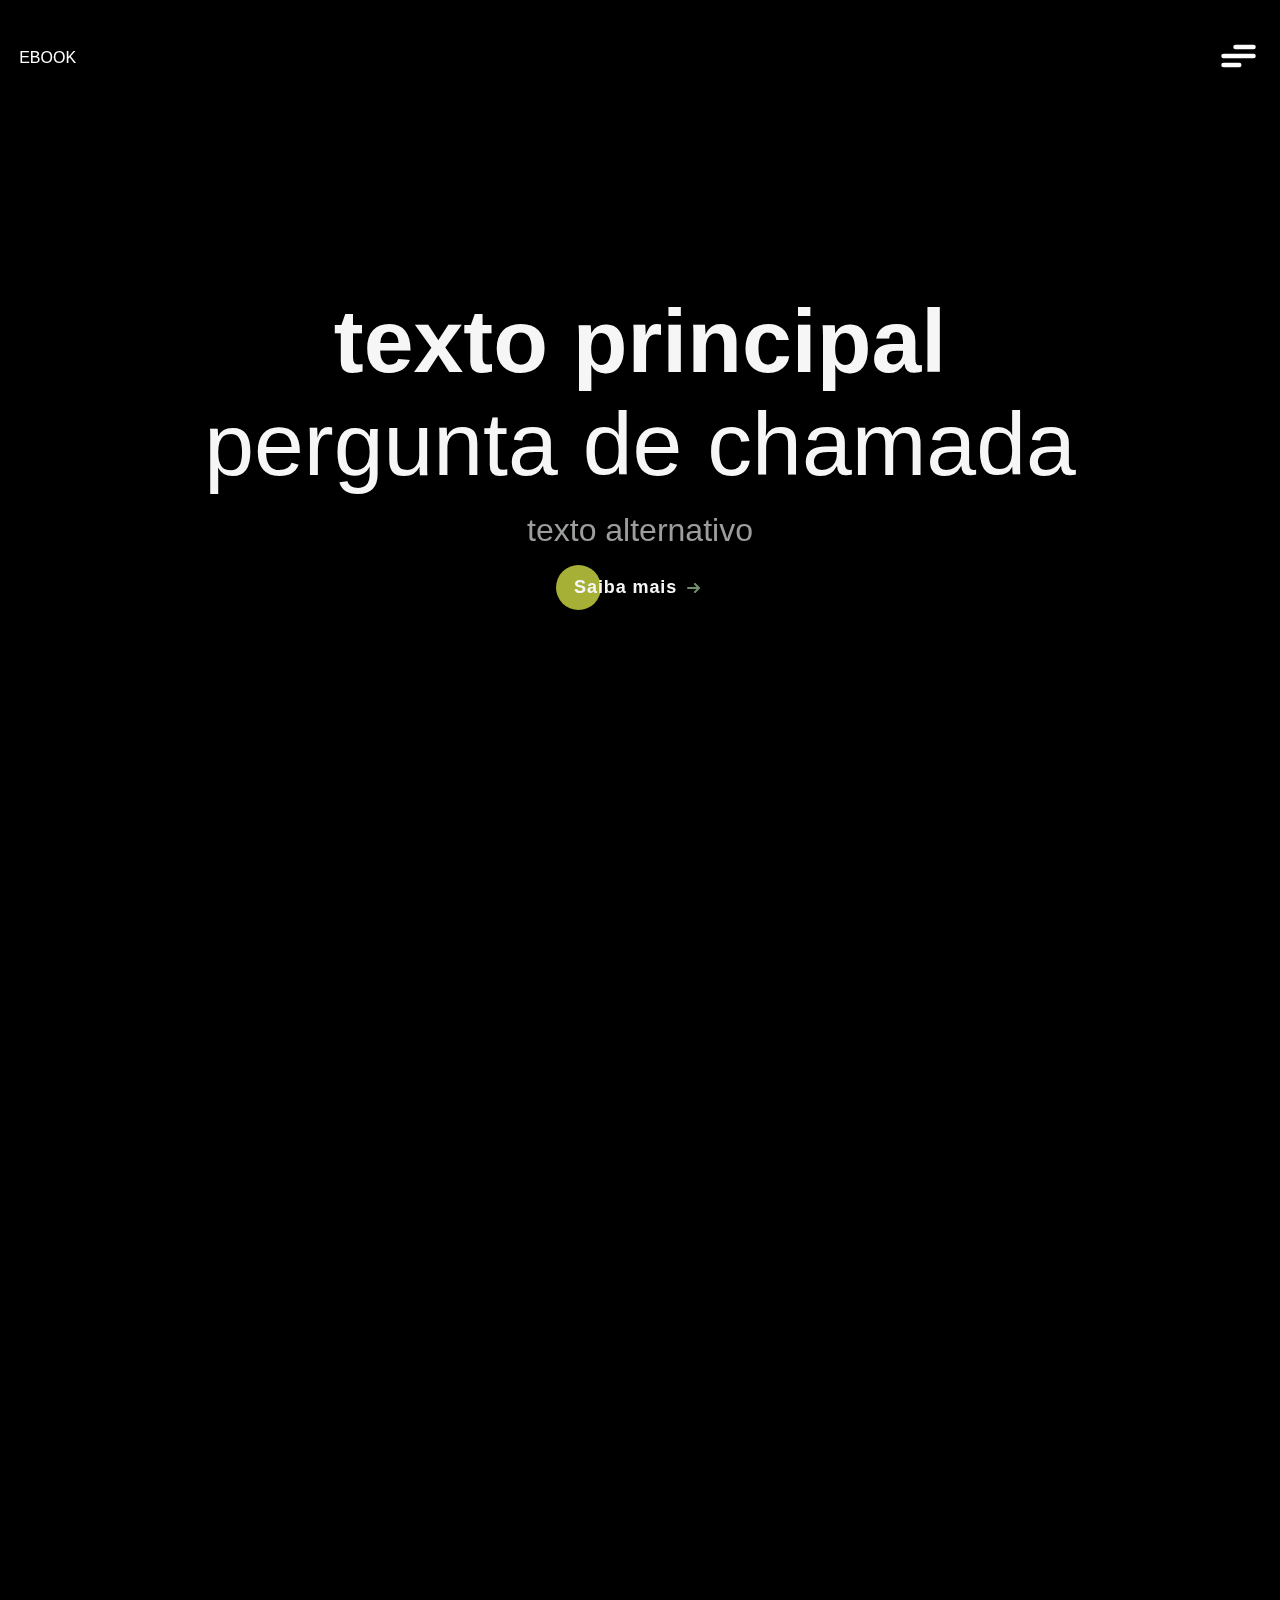
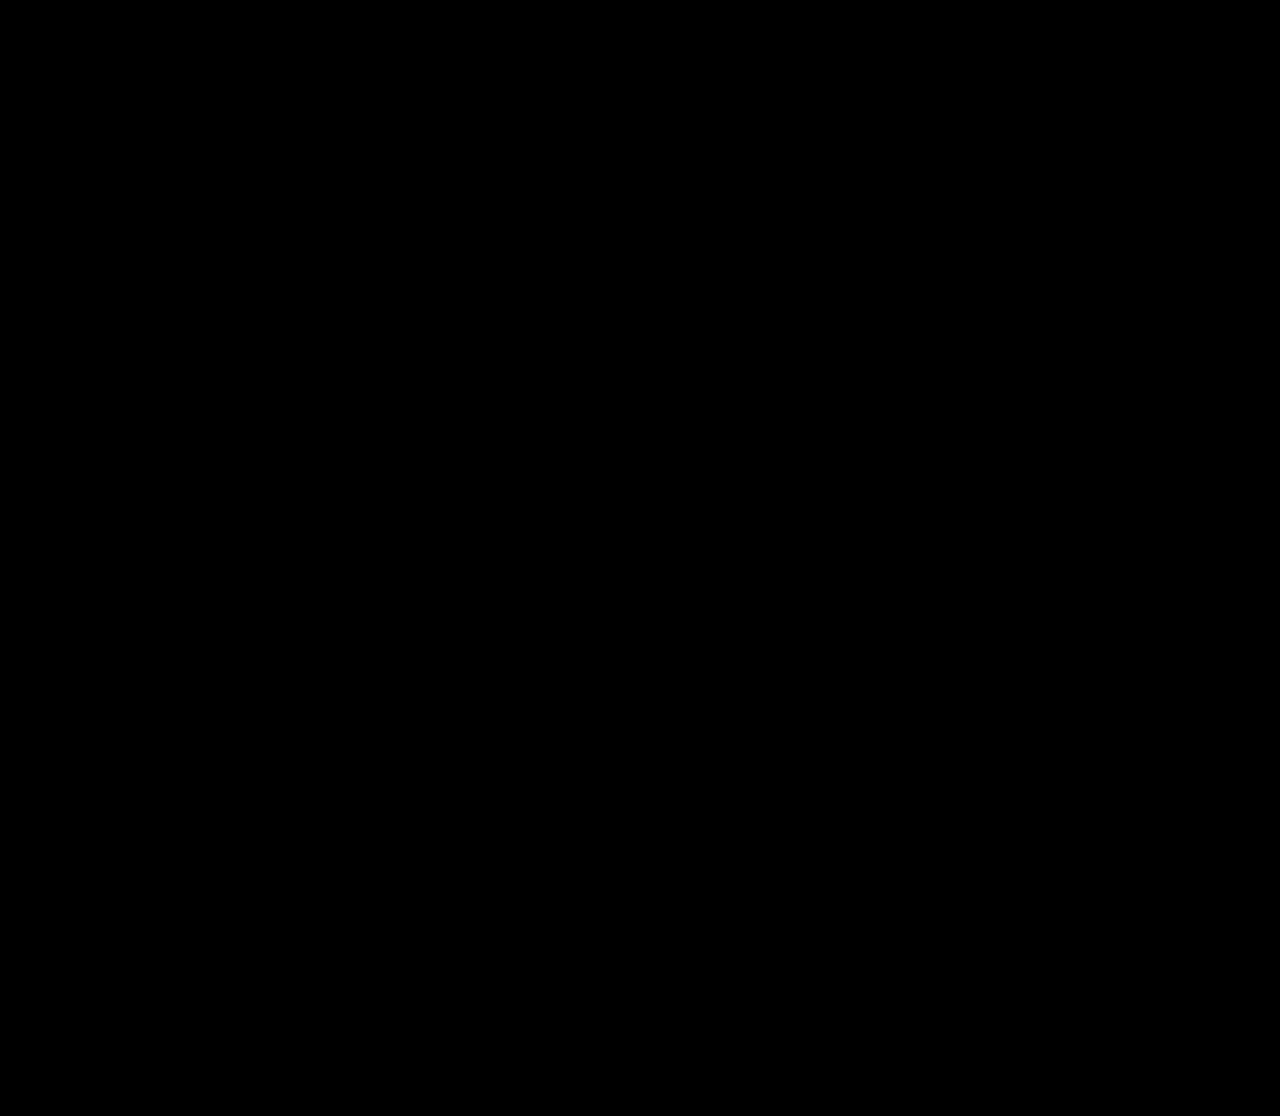
==== commit cacadcd1: "new alt" ====
--- a/index.html
+++ b/index.html
@@ -68,12 +68,10 @@
                 <div class="conteudo-inicio" data-aos="fade-up" data-aos-duration="1000">
                     <div class="titulo-inicio">
                         <h1>texto principal</h1>
-                        <h1 class="destaque-inicio">cper</h1>
+                        <h1 class="destaque-inicio">pergunta de chamada</h1>
                     </div>
                     <div class="paragrafo-inicio" data-aos="fade-up" data-aos-delay="200" data-aos-duration="1000">
-                        <p>O guia prático para criar uma estratégia de marketing
-                            vencedora e começar a colher melhores resultados em suas
-                            estratégias</p>
+                        <p>texto alternativo</p>
                     </div>
                     <button class="cta" data-aos="fade-up" data-aos-delay="400" data-aos-duration="1000">
                         <span>Saiba mais</span>
@@ -115,8 +113,8 @@
                 <div class="conteudo-sobre">
                     <div class="left-sobre" data-aos="fade-right" data-aos-duration="1000">
                         <div class="textos-sobre">
-                            <h1>Olá, me chamo Kauan</h1>
-                            <p>Atuo no mercado de marketing ha 2 anos e quero te mostrar um pouco do que esse mercado ja me proporciou</p>
+                            <h1>Olá, identificação</h1>
+                            <p>descrição</p>
                         </div>
                         <div class="redes-sociais">
                             <a href="#">INSTAGRAM<i class="bi bi-arrow-right"></i></a>
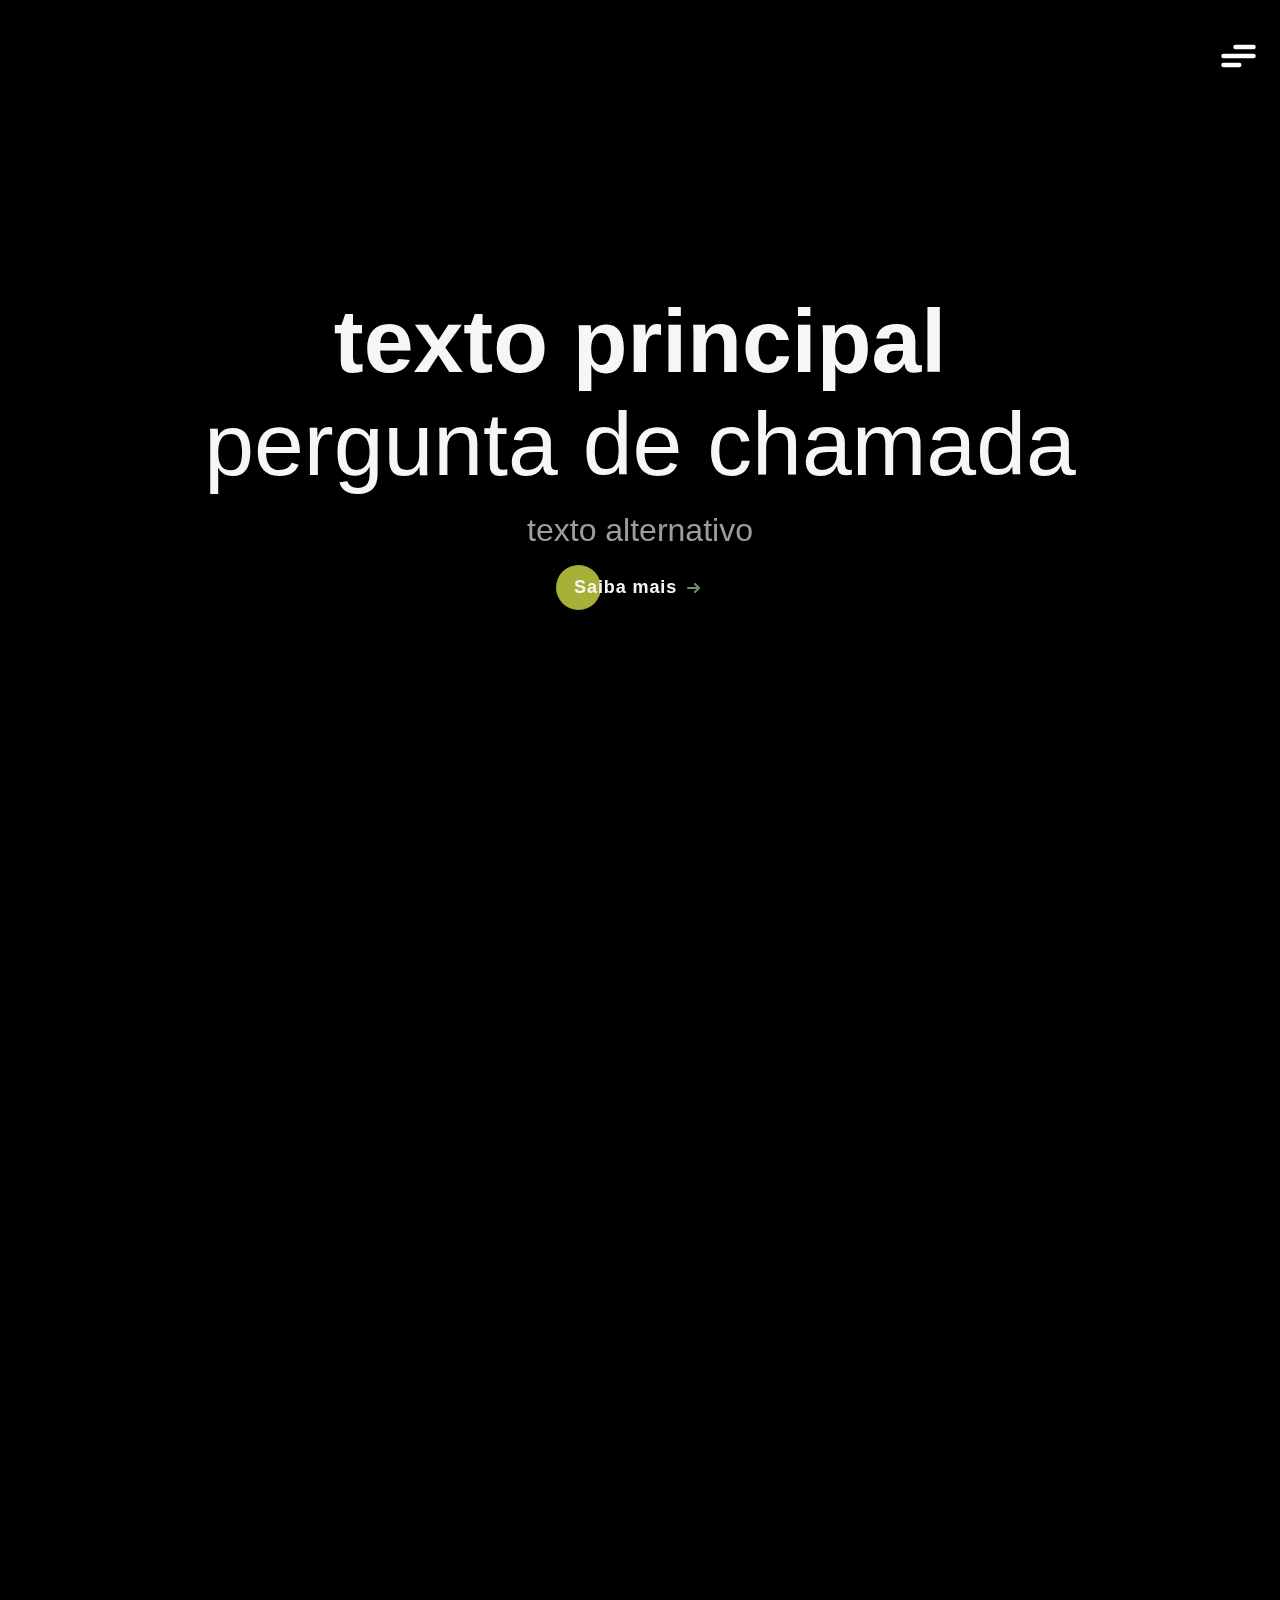
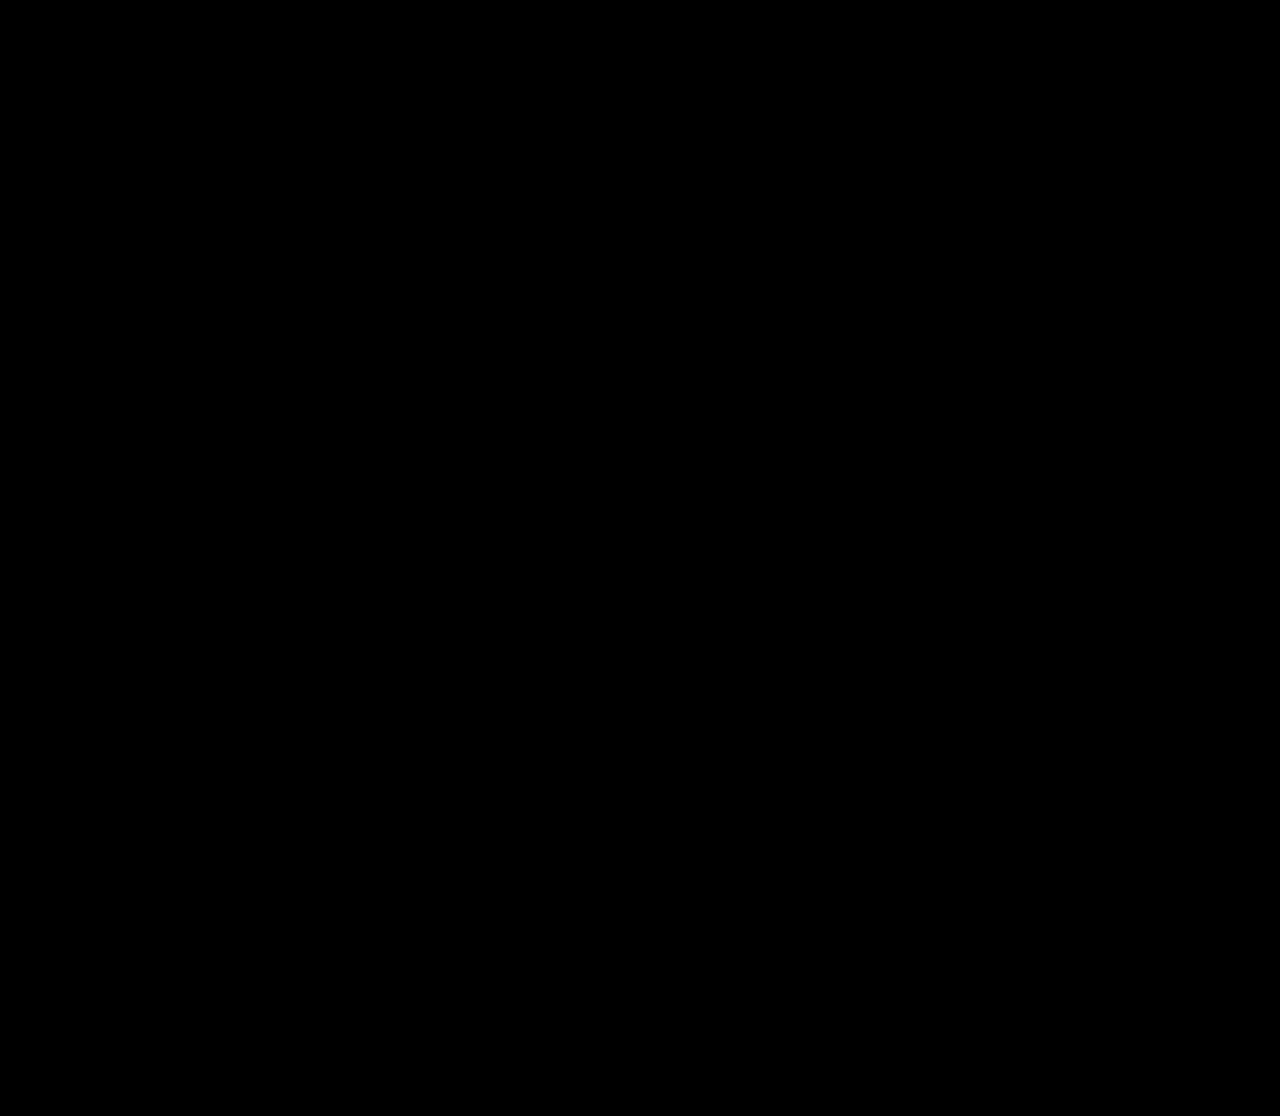
==== commit 17a7e2ff: "alt logo" ====
--- a/index.html
+++ b/index.html
@@ -37,7 +37,7 @@
         <!--Header-->
         <header class="header">
             <div class="logo">
-                <span>EBOOK</span>
+                <span></span>
                 <img src="assets/img/SUA-LOGO-AQUI.png" alt="">
             </div>
             <div class="menu">
